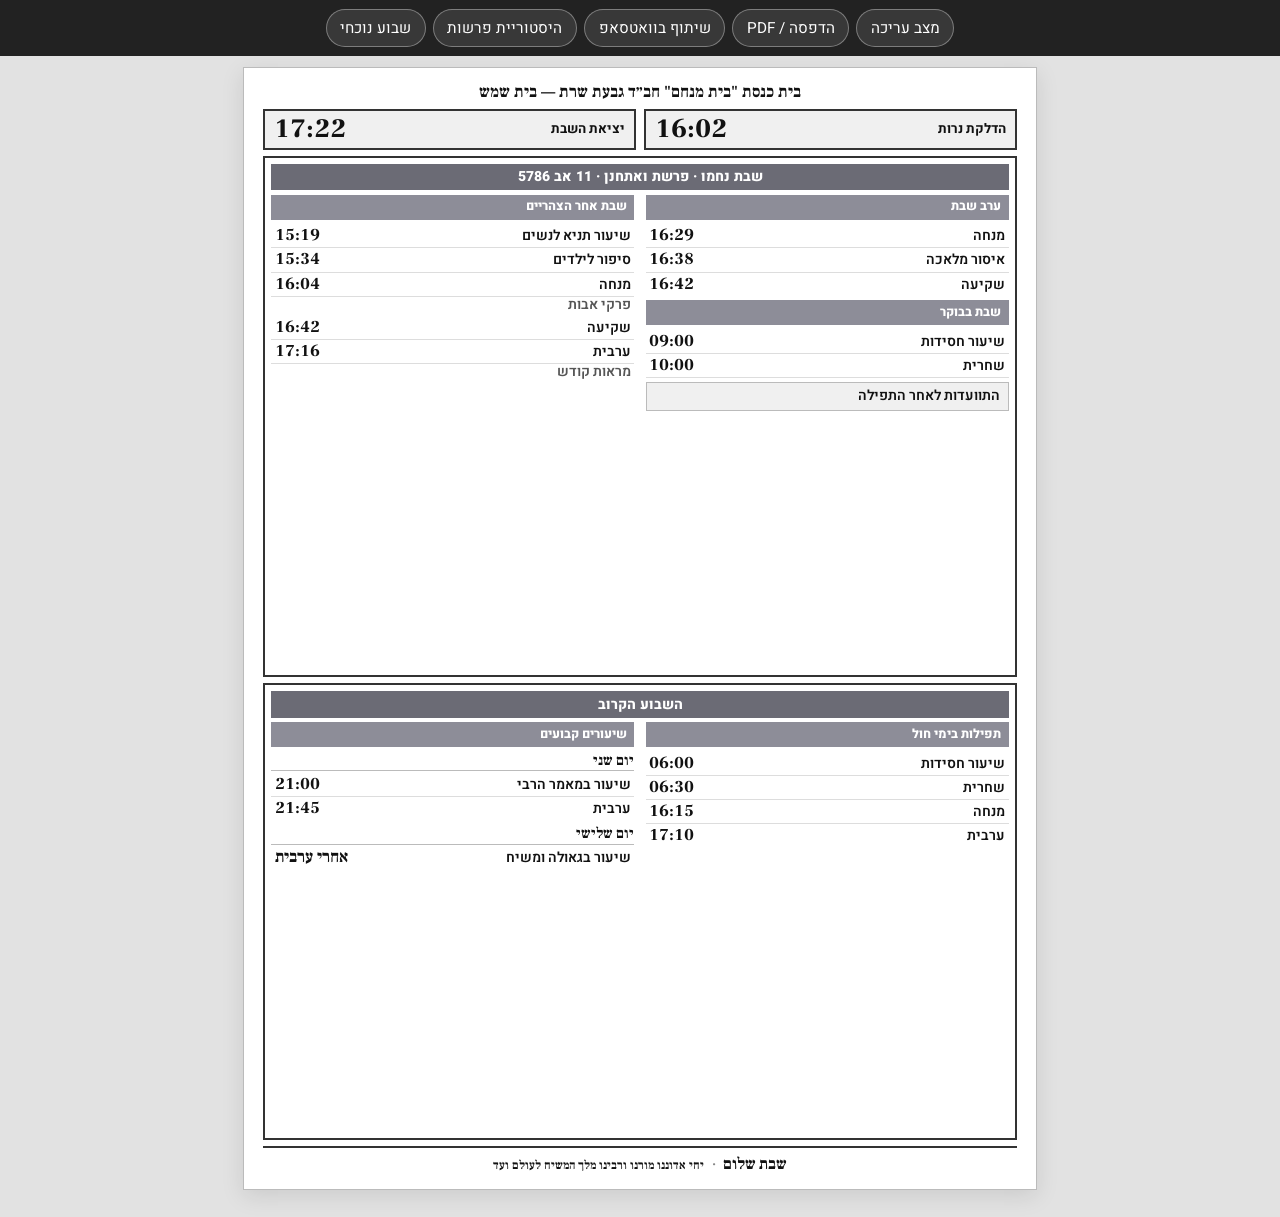
==== index.html @ 022758fb "Make print auto-fit robust (measure without edit tools, decrement scale) Co-authored-by: shneurGreen" ====
<!DOCTYPE html>
<html lang="he" dir="rtl">
  <head>
    <meta charset="UTF-8" />
    <meta name="viewport" content="width=device-width, initial-scale=1" />
    <meta name="theme-color" content="#222222" />
    <meta
      name="description"
      content="עלון שבת שבועי — בית כנסת בית מנחם חב״ד גבעת שרת, בית שמש"
    />
    <title>עלון שבת | בית מנחם</title>
    <link rel="stylesheet" href="./css/styles.css?v=13" />
  </head>
  <body>
    <div class="toolbar" role="toolbar" aria-label="פעולות">
      <button type="button" id="btn-edit">מצב עריכה</button>
      <button type="button" id="btn-print">הדפסה / PDF</button>
      <button type="button" id="btn-whatsapp">שיתוף בוואטסאפ</button>
      <button type="button" id="btn-history">היסטוריית פרשות</button>
      <button type="button" id="btn-back-current">שבוע נוכחי</button>
    </div>

    <div class="edit-panel" id="edit-panel" hidden>
      <button type="button" id="btn-save">שמירת שינויים</button>
      <button type="button" id="btn-reset">איפוס לזמנים אוטומטיים</button>
      <button type="button" id="btn-add-message">הוסף הודעה</button>
      <select id="template-select" aria-label="תבנית הודעה"></select>
      <span class="muted">סיסמת עריכה ראשונית: menachem</span>
    </div>

    <div id="loading">טוען זמני שבת לבית שמש…</div>

    <div id="app" hidden>
      <main class="page-wrap">
        <article class="sheet" aria-label="עלון השבת">
          <div class="mast-name" id="synagogue-name"></div>

          <div class="zman-strip" aria-label="הדלקה ויציאה">
            <div class="zman-chip">
              <span class="zman-label">הדלקת נרות</span>
              <span class="zman-time" id="hero-candles-time">--:--</span>
            </div>
            <div class="zman-chip">
              <span class="zman-label">יציאת השבת</span>
              <span class="zman-time" id="hero-end-time">--:--</span>
            </div>
          </div>

          <div class="messages-wrap" id="important-messages"></div>

          <section class="board" aria-label="זמני השבת">
            <div class="band band-main" id="week-title">השבת</div>
            <div class="cols">
              <div class="col">
                <div class="band band-sub">ערב שבת</div>
                <div class="schedule" id="friday-schedule"></div>
                <div class="band band-sub">שבת בבוקר</div>
                <div class="schedule" id="morning-schedule"></div>
              </div>
              <div class="col">
                <div class="band band-sub">שבת אחר הצהריים</div>
                <div class="schedule" id="afternoon-schedule"></div>
              </div>
            </div>
          </section>

          <div class="messages-wrap" id="messages-mid"></div>

          <section class="board" aria-label="השבוע הקרוב">
            <div class="band band-main" id="next-week-title">השבוע הקרוב</div>
            <div class="cols">
              <div class="col">
                <div class="band band-sub">תפילות בימי חול</div>
                <div class="schedule" id="weekday-schedule"></div>
              </div>
              <div class="col">
                <div class="band band-sub">שיעורים קבועים</div>
                <div class="lessons" id="fixed-lessons"></div>
              </div>
            </div>
            <div id="special-days-wrap"></div>
          </section>

          <div class="messages-wrap" id="messages-bottom"></div>

          <footer class="sheet-footer">
            <span class="shabbat-shalom">שבת שלום</span>
            <span class="footer-sep">·</span>
            <span class="slogan" id="slogan"></span>
          </footer>

          <p class="source-note" id="source-note"></p>
        </article>
      </main>
    </div>

    <aside class="side-panel" id="history-panel" hidden>
      <header>
        <h2>היסטוריית פרשות</h2>
        <button type="button" class="icon" id="btn-close-history" aria-label="סגירה">×</button>
      </header>
      <ul id="history-list"></ul>
    </aside>

    <div id="toast" hidden></div>

    <script type="module" src="./js/app.js?v=13"></script>
  </body>
</html>
---- css/styles.css ----
@import url('https://fonts.googleapis.com/css2?family=Frank+Ruhl+Libre:wght@500;700;900&family=Heebo:wght@500;600;700;800&display=swap');

:root {
  --ink: #111;
  --muted: #555;
  --line: #ccc;
  --soft: #f0f0f0;
  --paper: #fff;
  --shabbat: #7a3340;
  --shabbat-soft: #f8f0f2;
  --band-main: #6b6b75;
  --band-sub: #8d8d98;
  --toolbar: #222;
  --font-display: 'Frank Ruhl Libre', 'Times New Roman', serif;
  --font-body: 'Heebo', 'Arial Hebrew', 'Arial', sans-serif;
  --a4-w: 210mm;
  --a4-h: 297mm;
}

*,
*::before,
*::after {
  box-sizing: border-box;
}

html {
  font-size: 18px;
}

body {
  margin: 0;
  color: var(--ink);
  background: #e2e2e2;
  font-family: var(--font-body);
  line-height: 1.25;
  min-height: 100vh;
}

[hidden] {
  display: none !important;
}

.toolbar {
  position: sticky;
  top: 0;
  z-index: 50;
  display: flex;
  flex-wrap: wrap;
  gap: 0.4rem;
  justify-content: center;
  padding: 0.5rem;
  background: var(--toolbar);
}

.toolbar button,
.toolbar select {
  font-family: var(--font-body);
  font-size: 0.85rem;
  border: 1px solid rgba(255, 255, 255, 0.35);
  background: rgba(255, 255, 255, 0.1);
  color: #fff;
  border-radius: 999px;
  padding: 0.4rem 0.75rem;
  cursor: pointer;
}

.toolbar button[aria-pressed='true'] {
  background: #fff;
  color: #111;
}

.toolbar button:disabled {
  opacity: 0.6;
}

.edit-panel {
  display: flex;
  flex-wrap: wrap;
  gap: 0.35rem;
  justify-content: center;
  padding: 0.4rem;
  background: #fff8e7;
  border-bottom: 1px solid #e0c98a;
}

.edit-panel button,
.edit-panel select {
  font-family: var(--font-body);
  border: 1px solid #333;
  background: #fff;
  border-radius: 8px;
  padding: 0.35rem 0.6rem;
  cursor: pointer;
}

#loading {
  margin: 3rem auto;
  text-align: center;
  font-family: var(--font-display);
  font-size: 1.3rem;
}

#loading .error {
  color: #8b0000;
}

.page-wrap {
  width: min(100%, var(--a4-w));
  margin: 0.6rem auto 1.5rem;
}

/*
 * דסקטופ: תצוגה מקדימה = בדיוק עמוד A4 להדפסה
 * (בלי transform — הוא שובר הדפסה לעמוד שני)
 */
.sheet {
  --u: 1;
  width: var(--a4-w);
  max-width: 100%;
  height: var(--a4-h);
  max-height: var(--a4-h);
  margin: 0 auto;
  background: var(--paper);
  border: 1px solid #bbb;
  box-shadow: 0 6px 22px rgba(0, 0, 0, 0.1);
  padding: calc(4mm * var(--u)) calc(5mm * var(--u));
  display: flex;
  flex-direction: column;
  gap: calc(1.6mm * var(--u));
  overflow: hidden;
  font-size: calc(10.5pt * var(--u));
}

.mast-name {
  font-family: var(--font-display);
  font-weight: 700;
  font-size: calc(12.5pt * var(--u));
  line-height: 1.15;
  text-align: center;
  flex: 0 0 auto;
}

.zman-strip {
  display: grid;
  grid-template-columns: 1fr 1fr;
  gap: calc(2mm * var(--u));
  flex: 0 0 auto;
}

.zman-chip {
  display: flex;
  align-items: center;
  justify-content: space-between;
  gap: 2mm;
  padding: 1.4mm 2.4mm;
  border: 2px solid #333;
  background: var(--soft);
}

.zman-label {
  font-weight: 700;
  font-size: calc(10pt * var(--u));
}

.zman-time {
  font-family: var(--font-display);
  font-weight: 900;
  font-size: calc(20pt * var(--u));
  line-height: 1;
  direction: ltr;
  font-variant-numeric: tabular-nums;
}

.messages-wrap {
  display: flex;
  flex-direction: column;
  gap: calc(2mm * var(--u));
  flex: 0 0 auto;
}

.messages-wrap:empty {
  display: none;
}

/* קבוצת הודעות תחת מסגרת/רקע יחיד (כמה הודעות = הדגשה אחת) */
.message-group {
  border: 2.5px solid var(--shabbat);
  background: var(--shabbat-soft);
  padding: calc(2mm * var(--u)) calc(3mm * var(--u));
  display: flex;
  flex-direction: column;
  gap: calc(1.4mm * var(--u));
}

.message-group.is-empty {
  border-style: dashed;
}

.msg-item {
  display: flex;
  flex-direction: column;
  gap: calc(0.8mm * var(--u));
}

.msg-title {
  font-family: var(--font-display);
  font-weight: 800;
  font-size: calc(11pt * var(--u));
  color: var(--shabbat);
  line-height: 1.15;
}

/* מפריד עדין בין הודעות באותה קבוצה (נקודות) */
.msg-sep {
  text-align: center;
  color: var(--shabbat);
  letter-spacing: 0.35em;
  font-size: calc(8pt * var(--u));
  line-height: 1;
  opacity: 0.65;
}

.msg-tools {
  display: flex;
  flex-wrap: wrap;
  align-items: center;
  gap: 0.25rem;
  margin-bottom: 0.15rem;
}

.msg-tools-label {
  font-size: 0.72rem;
  color: var(--muted);
}

.msg-place {
  display: inline-flex;
  gap: 0.15rem;
}

.msg-place-btn,
.msg-tool {
  font-family: var(--font-body);
  font-size: 0.72rem;
  border: 1px solid #999;
  background: #fff;
  color: #222;
  border-radius: 6px;
  padding: 0.12rem 0.4rem;
  cursor: pointer;
  line-height: 1.2;
}

.msg-place-btn.is-active {
  background: var(--shabbat);
  color: #fff;
  border-color: var(--shabbat);
}

.msg-tool.msg-remove {
  color: var(--shabbat);
  border-color: var(--shabbat);
  font-weight: 700;
}

.msg-body {
  font-size: calc(10.5pt * var(--u));
  font-weight: 700;
  white-space: pre-wrap;
  line-height: 1.25;
}

/* בזמן מדידת התאמה לעמוד מסתירים את כלי העריכה (הם לא נכללים בהדפסה) */
body.fit-measure .msg-tools,
body.fit-measure .lesson-head-tools,
body.fit-measure .lesson-del,
body.fit-measure .lesson-add,
body.fit-measure .lesson-add-block,
body.fit-measure .msg-remove {
  display: none !important;
}

.board {
  border: 2px solid #333;
  padding: calc(1.6mm * var(--u));
  display: flex;
  flex-direction: column;
  gap: calc(1.2mm * var(--u));
  flex: 1 1 auto;
  min-height: 0;
}

.cols {
  display: grid;
  grid-template-columns: 1fr 1fr;
  gap: calc(3mm * var(--u));
  align-content: start;
}

.col {
  display: flex;
  flex-direction: column;
  gap: calc(1.2mm * var(--u));
  min-width: 0;
}

.band {
  font-weight: 800;
  color: #fff;
  padding: calc(1.2mm * var(--u)) calc(2mm * var(--u));
  line-height: 1.25;
}

.band-main {
  font-size: calc(10.5pt * var(--u));
  text-align: center;
  background: var(--band-main);
}

.band-sub {
  font-size: calc(9.5pt * var(--u));
  background: var(--band-sub);
}

.schedule {
  display: flex;
  flex-direction: column;
}

.row {
  display: grid;
  grid-template-columns: 1fr auto;
  gap: calc(2mm * var(--u));
  align-items: baseline;
  padding: calc(0.8mm * var(--u)) 1mm;
  border-bottom: 1px solid #ddd;
}

.row:last-child {
  border-bottom: 0;
}

.row-label {
  font-weight: 600;
  font-size: calc(10.5pt * var(--u));
  line-height: 1.15;
}

.row-time {
  font-family: var(--font-display);
  font-weight: 800;
  font-size: calc(12.5pt * var(--u));
  line-height: 1;
  direction: ltr;
  text-align: left;
  font-variant-numeric: tabular-nums;
  min-width: 3.2rem;
}

.row.highlight-line {
  grid-template-columns: 1fr;
  background: var(--soft);
  border: 1px solid #bbb;
  margin-top: 1mm;
  padding: calc(1.5mm * var(--u)) calc(2mm * var(--u));
}

.row.sub-note {
  grid-template-columns: 1fr;
  color: var(--muted);
  font-size: calc(9.5pt * var(--u));
  border-bottom: 0;
  padding-top: 0;
}

/* שורות שיעורים במצב עריכה — טור נוסף לכפתור מחיקה */
.lesson-line.is-edit {
  grid-template-columns: 1fr auto auto;
}

.lesson-line.is-edit .lesson-del {
  align-self: center;
}

.row.is-overridden .row-time {
  text-decoration: underline dotted;
}

body.edit-mode .editable {
  outline: 1px dashed #888;
  cursor: text;
}

body.edit-mode .editable:focus {
  outline: 2px solid #111;
  background: #fffbea;
}

.lessons {
  display: flex;
  flex-direction: column;
  gap: calc(1.5mm * var(--u));
}

.lesson-block h4 {
  margin: 0 0 0.4mm;
  font-family: var(--font-display);
  font-size: calc(11pt * var(--u));
  font-weight: 700;
  border-bottom: 1px solid #bbb;
}

.lesson-head {
  display: flex;
  align-items: center;
  justify-content: space-between;
  gap: 0.3rem;
}

.lesson-head h4 {
  flex: 1 1 auto;
}

.lesson-head-tools {
  display: inline-flex;
  gap: 0.2rem;
  flex: 0 0 auto;
}

.lesson-add,
.lesson-del,
.lesson-add-block {
  font-family: var(--font-body);
  font-size: 0.72rem;
  border: 1px solid #999;
  background: #fff;
  color: #222;
  border-radius: 6px;
  padding: 0.1rem 0.4rem;
  cursor: pointer;
  line-height: 1.2;
}

.lesson-del {
  color: var(--shabbat);
  border-color: var(--shabbat);
  font-weight: 700;
}

.lesson-add-block {
  margin-top: 0.4mm;
  align-self: flex-start;
}

.special-days {
  padding: calc(1.5mm * var(--u)) calc(2.5mm * var(--u));
  border: 1.5px solid #888;
  background: #f7f7f7;
}

.special-days h3 {
  margin: 0 0 1mm;
  font-size: calc(12pt * var(--u));
}

.special-days ul {
  margin: 0;
  padding-right: 1.1rem;
}

.special-days li {
  font-size: calc(12pt * var(--u));
  font-weight: 600;
}

.sheet-footer {
  display: flex;
  flex-wrap: wrap;
  align-items: baseline;
  justify-content: center;
  gap: 2mm;
  padding-top: 1.5mm;
  border-top: 2px solid #333;
  text-align: center;
  flex: 0 0 auto;
}

.shabbat-shalom {
  font-family: var(--font-display);
  font-size: calc(12pt * var(--u));
  font-weight: 800;
}

.footer-sep {
  font-weight: 700;
  color: #888;
}

.slogan {
  font-family: var(--font-display);
  font-size: calc(9pt * var(--u));
  font-weight: 700;
  line-height: 1.15;
}

.source-note {
  display: none;
}

.side-panel {
  position: fixed;
  inset-inline-end: 0.6rem;
  bottom: 0.6rem;
  width: min(22rem, calc(100vw - 1.2rem));
  max-height: 55vh;
  overflow: auto;
  background: #fff;
  border: 2px solid #111;
  border-radius: 10px;
  z-index: 60;
  padding: 0.65rem;
  box-shadow: 0 10px 30px rgba(0, 0, 0, 0.2);
}

.side-panel header {
  display: flex;
  justify-content: space-between;
  align-items: center;
}

.side-panel h2 {
  margin: 0;
  font-family: var(--font-display);
  font-size: 1.05rem;
}

.side-panel button.icon {
  border: 0;
  background: transparent;
  font-size: 1.2rem;
  cursor: pointer;
}

#history-list {
  list-style: none;
  margin: 0.4rem 0 0;
  padding: 0;
}

.history-item {
  width: 100%;
  text-align: right;
  border: 1px solid #ddd;
  background: #fafafa;
  border-radius: 8px;
  padding: 0.45rem 0.55rem;
  margin-bottom: 0.3rem;
  cursor: pointer;
  font-family: var(--font-body);
}

.history-title {
  display: block;
  font-weight: 700;
}

.history-date {
  display: block;
  font-size: 0.8rem;
  color: #666;
  direction: ltr;
}

#toast {
  position: fixed;
  bottom: 1rem;
  left: 50%;
  transform: translateX(-50%);
  background: #111;
  color: #fff;
  padding: 0.5rem 1rem;
  border-radius: 999px;
  z-index: 80;
}

.muted {
  color: #777;
}

.share-overlay {
  position: fixed;
  inset: 0;
  z-index: 100;
  background: rgba(0, 0, 0, 0.55);
  display: flex;
  align-items: center;
  justify-content: center;
  padding: 1rem;
}

.share-overlay[hidden] {
  display: none !important;
}

.share-dialog {
  width: min(28rem, 100%);
  max-height: 90vh;
  overflow: auto;
  background: #fff;
  border-radius: 14px;
  padding: 0.85rem;
  box-shadow: 0 16px 40px rgba(0, 0, 0, 0.25);
}

.share-dialog header {
  display: flex;
  justify-content: space-between;
  align-items: center;
  margin-bottom: 0.6rem;
  font-family: var(--font-display);
}

.share-close {
  border: 0;
  background: transparent;
  font-size: 1.4rem;
  cursor: pointer;
  line-height: 1;
}

.share-preview {
  display: block;
  width: 100%;
  height: auto;
  border: 1px solid #ddd;
  border-radius: 8px;
  background: #f5f5f5;
}

.share-hint {
  font-size: 0.9rem;
  color: #555;
  margin: 0.65rem 0;
  line-height: 1.4;
}

.share-actions {
  display: flex;
  flex-wrap: wrap;
  gap: 0.45rem;
}

.share-actions button {
  flex: 1;
  min-width: 8rem;
  font-family: var(--font-body);
  border: 1px solid #333;
  background: #111;
  color: #fff;
  border-radius: 999px;
  padding: 0.55rem 0.8rem;
  cursor: pointer;
}

.share-actions .share-wa {
  background: #128c7e;
  border-color: #128c7e;
}

@media (max-width: 820px) {
  html {
    font-size: 17px;
  }

  .page-wrap {
    width: 100%;
    margin: 0.4rem 0 1rem;
  }

  .sheet {
    width: 100%;
    height: auto;
    max-height: none;
    border: 0;
    box-shadow: none;
    padding: 3.5vw 4vw 5vw;
    gap: 3.5vw;
    font-size: 1.05rem;
    overflow: visible;
  }

  .source-note {
    display: block;
    margin: 0.4rem 0 0;
    text-align: center;
    font-size: 0.75rem;
    color: #888;
  }

  .mast-name {
    font-size: 1.15rem;
  }

  .zman-chip {
    flex-direction: column;
    align-items: stretch;
    gap: 0.15rem;
    padding: 0.55rem 0.65rem;
  }

  .zman-label {
    font-size: 0.95rem;
  }

  .zman-time {
    font-size: 2.1rem;
    text-align: center;
  }

  .cols {
    grid-template-columns: 1fr;
    gap: 3vw;
  }

  .band-main {
    font-size: 1.05rem;
  }

  .band-sub {
    font-size: 0.95rem;
  }

  .row-label {
    font-size: 1.05rem;
  }

  .row-time {
    font-size: 1.25rem;
  }

  .msg-body {
    font-size: 1.05rem;
  }

  .shabbat-shalom {
    font-size: 1.25rem;
  }

  .slogan {
    font-size: 0.95rem;
  }

  .toolbar {
    justify-content: flex-start;
    overflow-x: auto;
  }
}

/* מצב צפייה ציבורי — בלי כפתורי עריכה */
body.public-view .toolbar,
body.public-view .edit-panel,
body.public-view .side-panel,
body.public-view #toast {
  display: none !important;
}

body.public-view .page-wrap {
  margin-top: 0.75rem;
}

body.capture-print {
  background: #fff !important;
}

body.capture-print .toolbar,
body.capture-print .edit-panel,
body.capture-print .side-panel,
body.capture-print #toast,
body.capture-print .source-note,
body.capture-print .msg-remove,
body.capture-print .msg-tools,
body.capture-print .lesson-head-tools,
body.capture-print .lesson-del,
body.capture-print .lesson-add,
body.capture-print .lesson-add-block,
body.capture-print #loading,
body.capture-print .share-overlay {
  display: none !important;
}

/* צילום וואטסאפ — פריסת טלפון אנכית */
body.capture-phone .page-wrap {
  margin: 0 !important;
  width: 390px !important;
  max-width: 390px !important;
}

body.capture-phone .sheet {
  width: 390px !important;
  height: auto !important;
  max-height: none !important;
  min-height: 0 !important;
  border: 0 !important;
  box-shadow: none !important;
  padding: 18px 16px 22px !important;
  gap: 14px !important;
  font-size: 17px !important;
  display: flex !important;
  flex-direction: column !important;
  overflow: visible !important;
}

body.capture-phone .mast-name {
  font-size: 1.15rem !important;
}

body.capture-phone .zman-chip {
  flex-direction: column !important;
  align-items: stretch !important;
  gap: 0.15rem !important;
  padding: 0.55rem 0.65rem !important;
}

body.capture-phone .zman-label {
  font-size: 0.95rem !important;
}

body.capture-phone .zman-time {
  font-size: 2.1rem !important;
  text-align: center !important;
}

body.capture-phone .cols {
  grid-template-columns: 1fr !important;
  gap: 14px !important;
}

body.capture-phone .band-main {
  font-size: 1.05rem !important;
}

body.capture-phone .band-sub {
  font-size: 0.95rem !important;
}

body.capture-phone .row-label {
  font-size: 1.05rem !important;
}

body.capture-phone .row-time {
  font-size: 1.25rem !important;
}

body.capture-phone .msg-body {
  font-size: 1.05rem !important;
}

body.capture-phone .board {
  flex: 0 0 auto !important;
}

@page {
  size: A4;
  margin: 0;
}

@media print {
  html,
  body {
    width: 210mm !important;
    height: 297mm !important;
    margin: 0 !important;
    padding: 0 !important;
    background: #fff !important;
  }

  .toolbar,
  .edit-panel,
  .side-panel,
  #toast,
  .source-note,
  .msg-remove,
  .msg-tools,
  .lesson-head-tools,
  .lesson-del,
  .lesson-add,
  .lesson-add-block,
  #loading,
  .share-overlay {
    display: none !important;
  }

  #app,
  .page-wrap {
    display: block !important;
    margin: 0 !important;
    padding: 0 !important;
    width: 210mm !important;
    max-width: none !important;
  }

  /* אותו עמוד A4 כמו בתצוגה המקדימה — בלי scale */
  .sheet {
    width: 210mm !important;
    height: 297mm !important;
    max-height: 297mm !important;
    margin: 0 !important;
    padding: calc(4mm * var(--u)) calc(5mm * var(--u)) !important;
    border: 0 !important;
    box-shadow: none !important;
    background: #fff !important;
    overflow: hidden !important;
    gap: calc(1.6mm * var(--u)) !important;
    font-size: calc(10.5pt * var(--u)) !important;
    page-break-after: avoid !important;
    page-break-inside: avoid !important;
    break-inside: avoid !important;
  }

  .band-main,
  .band-sub,
  .msg-badge {
    -webkit-print-color-adjust: exact;
    print-color-adjust: exact;
  }

  .band-main {
    background: #6b6b75 !important;
    color: #fff !important;
  }

  .band-sub {
    background: #8d8d98 !important;
    color: #fff !important;
  }

  .msg-badge {
    background: #444 !important;
    color: #fff !important;
  }

  .important-message {
    background: #fff !important;
  }
}
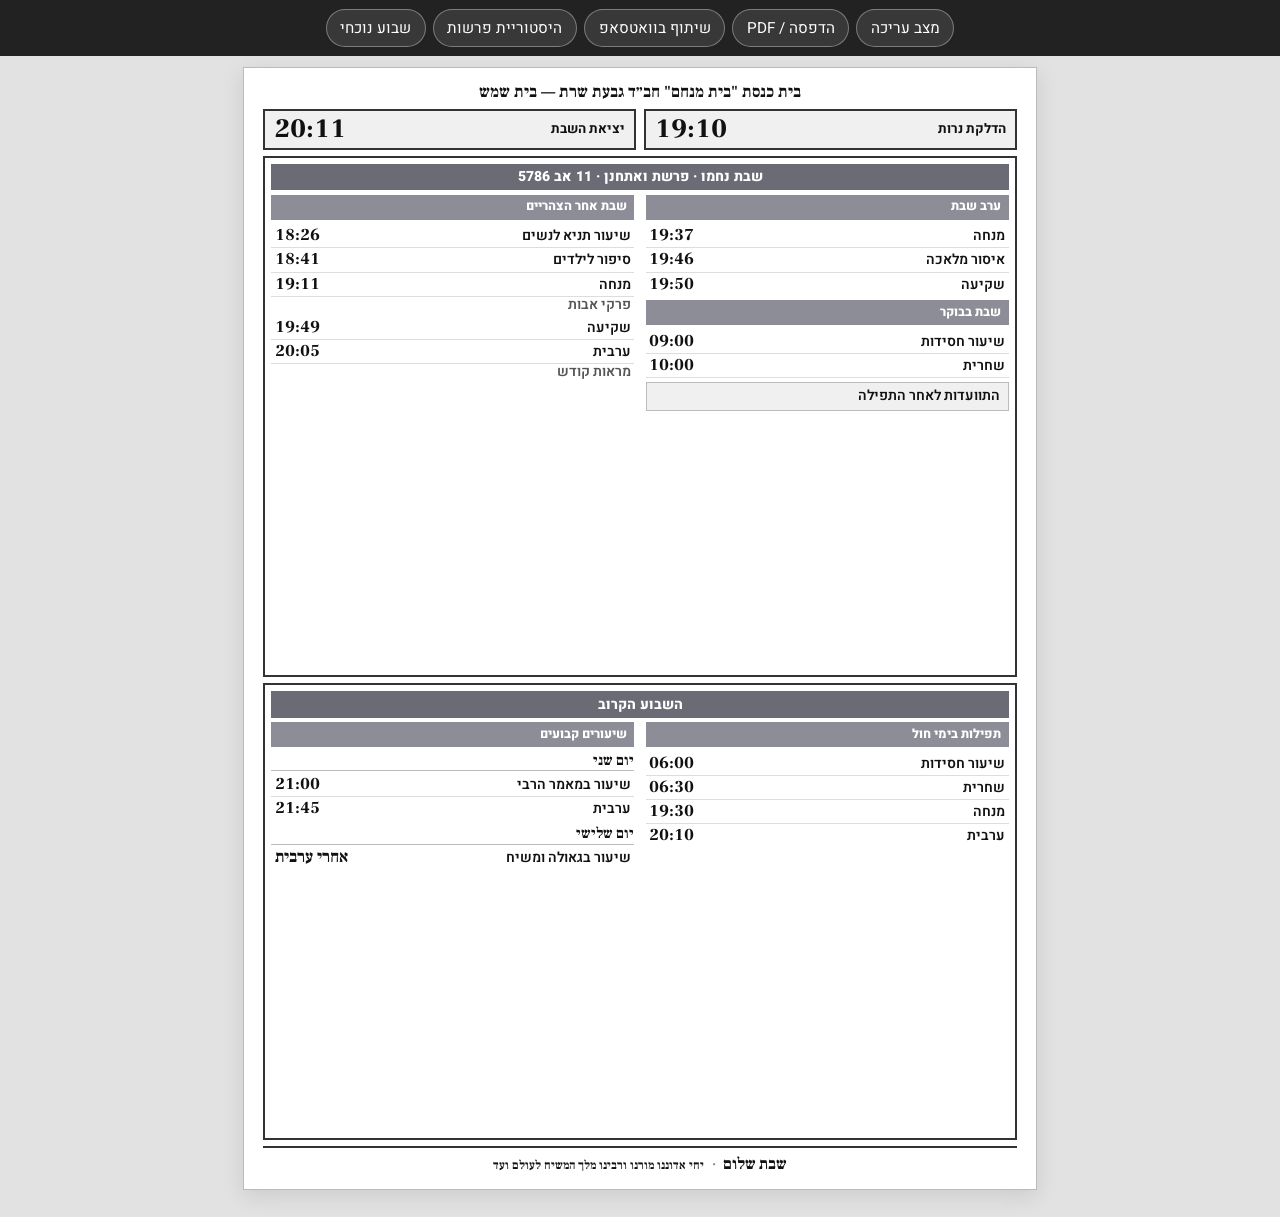
==== commit 19721a09: "Add Admor HaZaken zmanim table: seed data, table-driven times, and Excel/CSV upload Co-authored-by: " ====
--- a/index.html
+++ b/index.html
@@ -9,7 +9,7 @@
       content="עלון שבת שבועי — בית כנסת בית מנחם חב״ד גבעת שרת, בית שמש"
     />
     <title>עלון שבת | בית מנחם</title>
-    <link rel="stylesheet" href="./css/styles.css?v=13" />
+    <link rel="stylesheet" href="./css/styles.css?v=15" />
   </head>
   <body>
     <div class="toolbar" role="toolbar" aria-label="פעולות">
@@ -22,10 +22,14 @@
 
     <div class="edit-panel" id="edit-panel" hidden>
       <button type="button" id="btn-save">שמירת שינויים</button>
+      <button type="button" id="btn-undo">בטל שינוי אחרון</button>
       <button type="button" id="btn-reset">איפוס לזמנים אוטומטיים</button>
       <button type="button" id="btn-add-message">הוסף הודעה</button>
       <select id="template-select" aria-label="תבנית הודעה"></select>
-      <span class="muted">סיסמת עריכה ראשונית: menachem</span>
+      <button type="button" id="btn-upload-zmanim">העלאת טבלת זמנים (Excel)</button>
+      <button type="button" id="btn-clear-zmanim">הסרת טבלת זמנים</button>
+      <button type="button" id="btn-change-pw">שינוי סיסמה</button>
+      <span class="edit-dirty" id="dirty-flag" hidden>● שינויים לא שמורים</span>
     </div>
 
     <div id="loading">טוען זמני שבת לבית שמש…</div>
@@ -104,6 +108,6 @@
 
     <div id="toast" hidden></div>
 
-    <script type="module" src="./js/app.js?v=13"></script>
+    <script type="module" src="./js/app.js?v=15"></script>
   </body>
 </html>
--- a/css/styles.css
+++ b/css/styles.css
@@ -276,6 +276,7 @@
 body.fit-measure .lesson-del,
 body.fit-measure .lesson-add,
 body.fit-measure .lesson-add-block,
+body.fit-measure .row-reset,
 body.fit-measure .msg-remove {
   display: none !important;
 }
@@ -380,6 +381,29 @@
 
 .lesson-line.is-edit .lesson-del {
   align-self: center;
+}
+
+/* כפתור החזרה לזמן אוטומטי לשורת זמן שנערכה ידנית */
+.row.has-reset {
+  grid-template-columns: 1fr auto auto;
+}
+
+.row-reset {
+  align-self: center;
+  border: 1px solid #999;
+  background: #fff;
+  color: #333;
+  border-radius: 6px;
+  padding: 0 0.35rem;
+  font-size: 0.85rem;
+  line-height: 1.4;
+  cursor: pointer;
+}
+
+.row-time.is-invalid {
+  color: #b00020;
+  outline: 1px solid #b00020;
+  background: #fff0f0;
 }
 
 .row.is-overridden .row-time {
@@ -587,6 +611,106 @@
   color: #777;
 }
 
+.edit-panel button.is-dirty {
+  background: #fff3cd;
+  border-color: #b8860b;
+  font-weight: 700;
+}
+
+.edit-dirty {
+  color: #b00020;
+  font-weight: 700;
+  font-size: 0.8rem;
+  align-self: center;
+}
+
+/* מודאל כללי (כניסה / שינוי סיסמה) */
+.modal-overlay {
+  position: fixed;
+  inset: 0;
+  z-index: 120;
+  background: rgba(0, 0, 0, 0.55);
+  display: flex;
+  align-items: center;
+  justify-content: center;
+  padding: 1rem;
+}
+
+.modal-dialog {
+  width: min(22rem, 100%);
+  background: #fff;
+  border-radius: 14px;
+  padding: 1rem;
+  box-shadow: 0 16px 40px rgba(0, 0, 0, 0.25);
+  font-family: var(--font-body);
+}
+
+.modal-dialog header {
+  display: flex;
+  justify-content: space-between;
+  align-items: center;
+  margin-bottom: 0.8rem;
+  font-family: var(--font-display);
+  font-size: 1.1rem;
+}
+
+.modal-close {
+  border: 0;
+  background: transparent;
+  font-size: 1.4rem;
+  cursor: pointer;
+  line-height: 1;
+}
+
+.modal-field {
+  display: flex;
+  flex-direction: column;
+  gap: 0.25rem;
+  margin-bottom: 0.6rem;
+  font-size: 0.9rem;
+}
+
+.modal-field input {
+  font-family: var(--font-body);
+  font-size: 1rem;
+  padding: 0.5rem 0.6rem;
+  border: 1px solid #999;
+  border-radius: 8px;
+}
+
+.modal-show {
+  display: flex;
+  align-items: center;
+  gap: 0.4rem;
+  font-size: 0.85rem;
+  color: var(--muted);
+  margin-bottom: 0.8rem;
+}
+
+.modal-actions {
+  display: flex;
+  gap: 0.5rem;
+  justify-content: flex-start;
+}
+
+.modal-actions button {
+  font-family: var(--font-body);
+  border-radius: 999px;
+  padding: 0.5rem 1rem;
+  cursor: pointer;
+  border: 1px solid #333;
+}
+
+.modal-submit {
+  background: #111;
+  color: #fff;
+}
+
+.modal-cancel {
+  background: #fff;
+  color: #111;
+}
+
 .share-overlay {
   position: fixed;
   inset: 0;
@@ -783,6 +907,7 @@
 body.capture-print .lesson-del,
 body.capture-print .lesson-add,
 body.capture-print .lesson-add-block,
+body.capture-print .row-reset,
 body.capture-print #loading,
 body.capture-print .share-overlay {
   display: none !important;
@@ -885,6 +1010,7 @@
   .lesson-del,
   .lesson-add,
   .lesson-add-block,
+  .row-reset,
   #loading,
   .share-overlay {
     display: none !important;
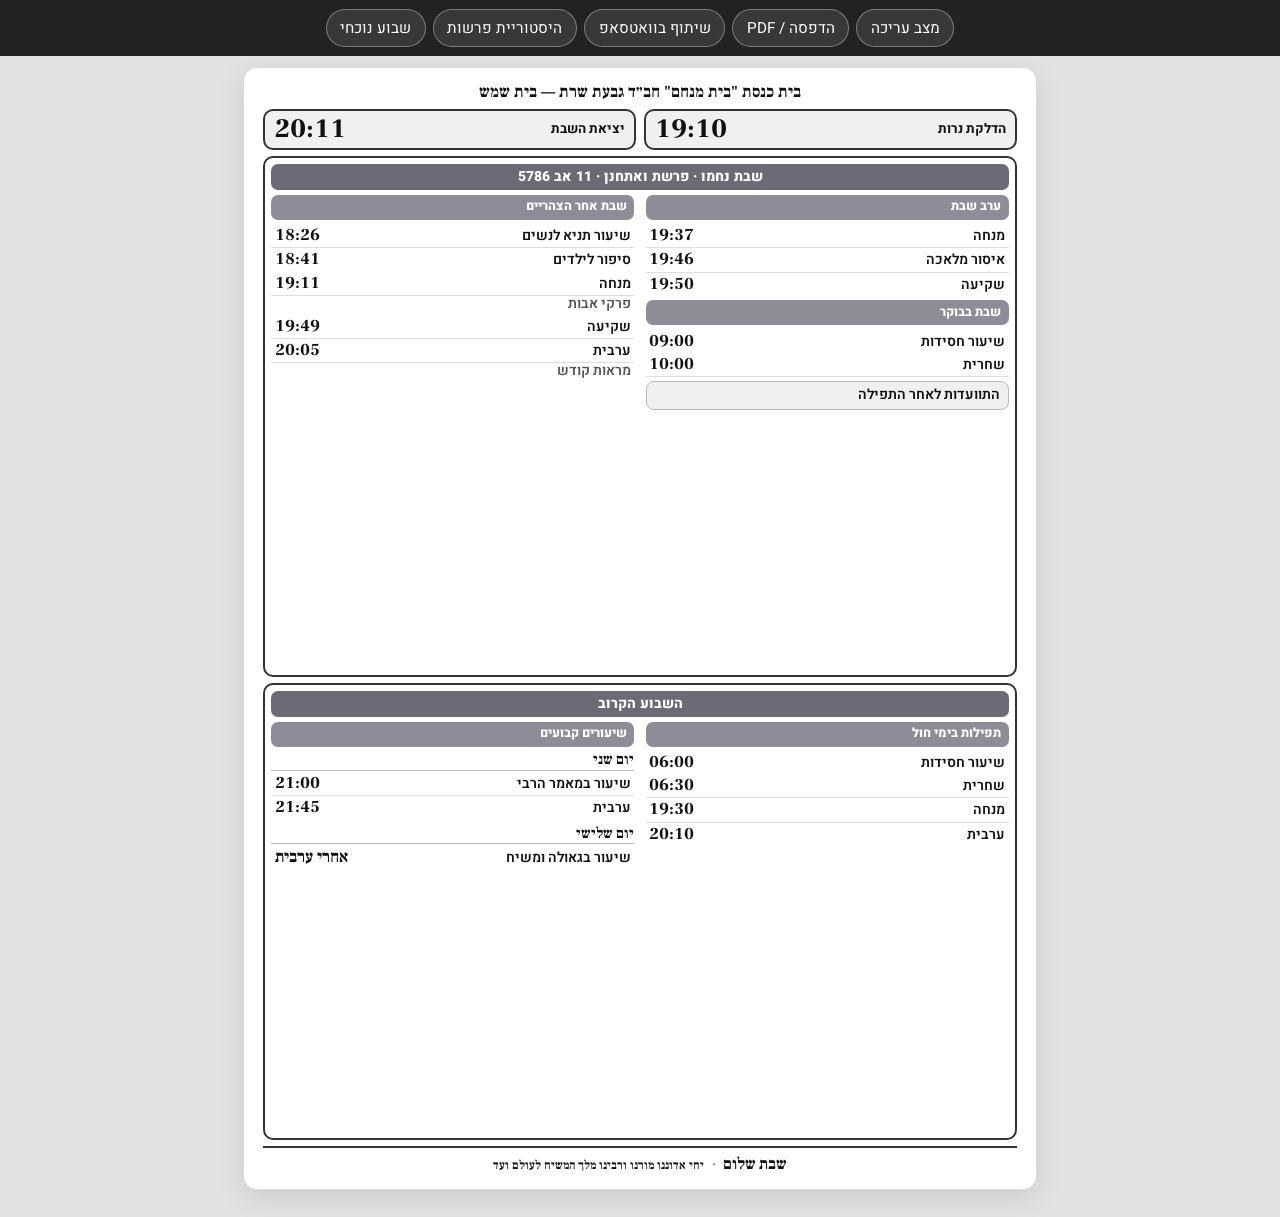
==== commit 48370384: "Polish bulletin UI: rounded corners, activity row CRUD, print-matched preview - Round sheet, boards," ====
--- a/index.html
+++ b/index.html
@@ -9,7 +9,16 @@
       content="עלון שבת שבועי — בית כנסת בית מנחם חב״ד גבעת שרת, בית שמש"
     />
     <title>עלון שבת | בית מנחם</title>
-    <link rel="stylesheet" href="./css/styles.css?v=15" />
+    <link rel="icon" href="./favicon.svg" type="image/svg+xml" />
+    <link rel="stylesheet" href="./css/styles.css?v=18" />
+    <script>
+      // GitHub project Pages needs a trailing slash so ./js and ./css resolve correctly.
+      (function ensureTrailingSlash() {
+        var path = location.pathname;
+        if (path.endsWith('/') || /\.[a-zA-Z0-9]+$/.test(path)) return;
+        location.replace(path + '/' + location.search + location.hash);
+      })();
+    </script>
   </head>
   <body>
     <div class="toolbar" role="toolbar" aria-label="פעולות">
@@ -108,6 +117,6 @@
 
     <div id="toast" hidden></div>
 
-    <script type="module" src="./js/app.js?v=15"></script>
+    <script type="module" src="./js/app.js?v=18"></script>
   </body>
 </html>
--- a/css/styles.css
+++ b/css/styles.css
@@ -15,6 +15,11 @@
   --font-body: 'Heebo', 'Arial Hebrew', 'Arial', sans-serif;
   --a4-w: 210mm;
   --a4-h: 297mm;
+  --radius-sheet: 14px;
+  --radius-card: 10px;
+  --radius-chip: 10px;
+  --radius-band: 7px;
+  --radius-row: 8px;
 }
 
 *,
@@ -121,14 +126,29 @@
   max-height: var(--a4-h);
   margin: 0 auto;
   background: var(--paper);
-  border: 1px solid #bbb;
-  box-shadow: 0 6px 22px rgba(0, 0, 0, 0.1);
+  border: 1px solid #c8c8c8;
+  border-radius: var(--radius-sheet);
+  box-shadow: 0 8px 28px rgba(0, 0, 0, 0.1);
   padding: calc(4mm * var(--u)) calc(5mm * var(--u));
   display: flex;
   flex-direction: column;
   gap: calc(1.6mm * var(--u));
   overflow: hidden;
   font-size: calc(10.5pt * var(--u));
+}
+
+/* אורחים / צפייה רגילה: אותו מראה כמו הדפסה (בלי מסגרת כהה) */
+body:not(.edit-mode) .sheet {
+  border-color: #ddd;
+}
+
+body.public-view {
+  background: #e8e8e8;
+}
+
+body.public-view .sheet {
+  border: 0;
+  box-shadow: 0 10px 32px rgba(0, 0, 0, 0.12);
 }
 
 .mast-name {
@@ -154,6 +174,7 @@
   gap: 2mm;
   padding: 1.4mm 2.4mm;
   border: 2px solid #333;
+  border-radius: var(--radius-chip);
   background: var(--soft);
 }
 
@@ -185,6 +206,7 @@
 /* קבוצת הודעות תחת מסגרת/רקע יחיד (כמה הודעות = הדגשה אחת) */
 .message-group {
   border: 2.5px solid var(--shabbat);
+  border-radius: var(--radius-card);
   background: var(--shabbat-soft);
   padding: calc(2mm * var(--u)) calc(3mm * var(--u));
   display: flex;
@@ -276,19 +298,24 @@
 body.fit-measure .lesson-del,
 body.fit-measure .lesson-add,
 body.fit-measure .lesson-add-block,
+body.fit-measure .act-add,
+body.fit-measure .act-del,
 body.fit-measure .row-reset,
-body.fit-measure .msg-remove {
+body.fit-measure .msg-remove,
+body.fit-measure .activity-zone > .act-add {
   display: none !important;
 }
 
 .board {
   border: 2px solid #333;
+  border-radius: var(--radius-card);
   padding: calc(1.6mm * var(--u));
   display: flex;
   flex-direction: column;
   gap: calc(1.2mm * var(--u));
   flex: 1 1 auto;
   min-height: 0;
+  overflow: hidden;
 }
 
 .cols {
@@ -310,6 +337,7 @@
   color: #fff;
   padding: calc(1.2mm * var(--u)) calc(2mm * var(--u));
   line-height: 1.25;
+  border-radius: var(--radius-band);
 }
 
 .band-main {
@@ -362,6 +390,7 @@
   grid-template-columns: 1fr;
   background: var(--soft);
   border: 1px solid #bbb;
+  border-radius: var(--radius-row);
   margin-top: 1mm;
   padding: calc(1.5mm * var(--u)) calc(2mm * var(--u));
 }
@@ -381,6 +410,50 @@
 
 .lesson-line.is-edit .lesson-del {
   align-self: center;
+}
+
+/* פעילויות שבת — הוספה/מחיקה */
+.activity-zone {
+  display: flex;
+  flex-direction: column;
+}
+
+.activity-row.is-edit:not(.highlight-line):not(.sub-note) {
+  grid-template-columns: 1fr auto auto;
+}
+
+.activity-row.is-edit.has-reset:not(.highlight-line):not(.sub-note) {
+  grid-template-columns: 1fr auto auto auto;
+}
+
+.activity-row.highlight-line.is-edit,
+.activity-row.sub-note.is-edit {
+  grid-template-columns: 1fr auto;
+}
+
+.act-add,
+.act-del {
+  font-family: var(--font-body);
+  font-size: 0.72rem;
+  border: 1px solid #999;
+  background: #fff;
+  color: #222;
+  border-radius: 8px;
+  padding: 0.1rem 0.4rem;
+  cursor: pointer;
+  line-height: 1.2;
+  align-self: center;
+}
+
+.act-del {
+  color: var(--shabbat);
+  border-color: var(--shabbat);
+  font-weight: 700;
+}
+
+.act-add {
+  margin: 0.6mm 0 0.2mm;
+  align-self: flex-start;
 }
 
 /* כפתור החזרה לזמן אוטומטי לשורת זמן שנערכה ידנית */
@@ -459,7 +532,7 @@
   border: 1px solid #999;
   background: #fff;
   color: #222;
-  border-radius: 6px;
+  border-radius: 8px;
   padding: 0.1rem 0.4rem;
   cursor: pointer;
   line-height: 1.2;
@@ -479,6 +552,7 @@
 .special-days {
   padding: calc(1.5mm * var(--u)) calc(2.5mm * var(--u));
   border: 1.5px solid #888;
+  border-radius: var(--radius-card);
   background: #f7f7f7;
 }
 
@@ -505,6 +579,7 @@
   gap: 2mm;
   padding-top: 1.5mm;
   border-top: 2px solid #333;
+  border-radius: 0;
   text-align: center;
   flex: 0 0 auto;
 }
@@ -1010,6 +1085,8 @@
   .lesson-del,
   .lesson-add,
   .lesson-add-block,
+  .act-add,
+  .act-del,
   .row-reset,
   #loading,
   .share-overlay {
@@ -1033,6 +1110,7 @@
     margin: 0 !important;
     padding: calc(4mm * var(--u)) calc(5mm * var(--u)) !important;
     border: 0 !important;
+    border-radius: 0 !important;
     box-shadow: none !important;
     background: #fff !important;
     overflow: hidden !important;
@@ -1043,6 +1121,24 @@
     break-inside: avoid !important;
   }
 
+  .board,
+  .zman-chip,
+  .message-group,
+  .band,
+  .special-days,
+  .row.highlight-line {
+    border-radius: var(--radius-card) !important;
+  }
+
+  .band {
+    border-radius: var(--radius-band) !important;
+  }
+
+  .zman-chip,
+  .row.highlight-line {
+    border-radius: var(--radius-chip) !important;
+  }
+
   .band-main,
   .band-sub,
   .msg-badge {
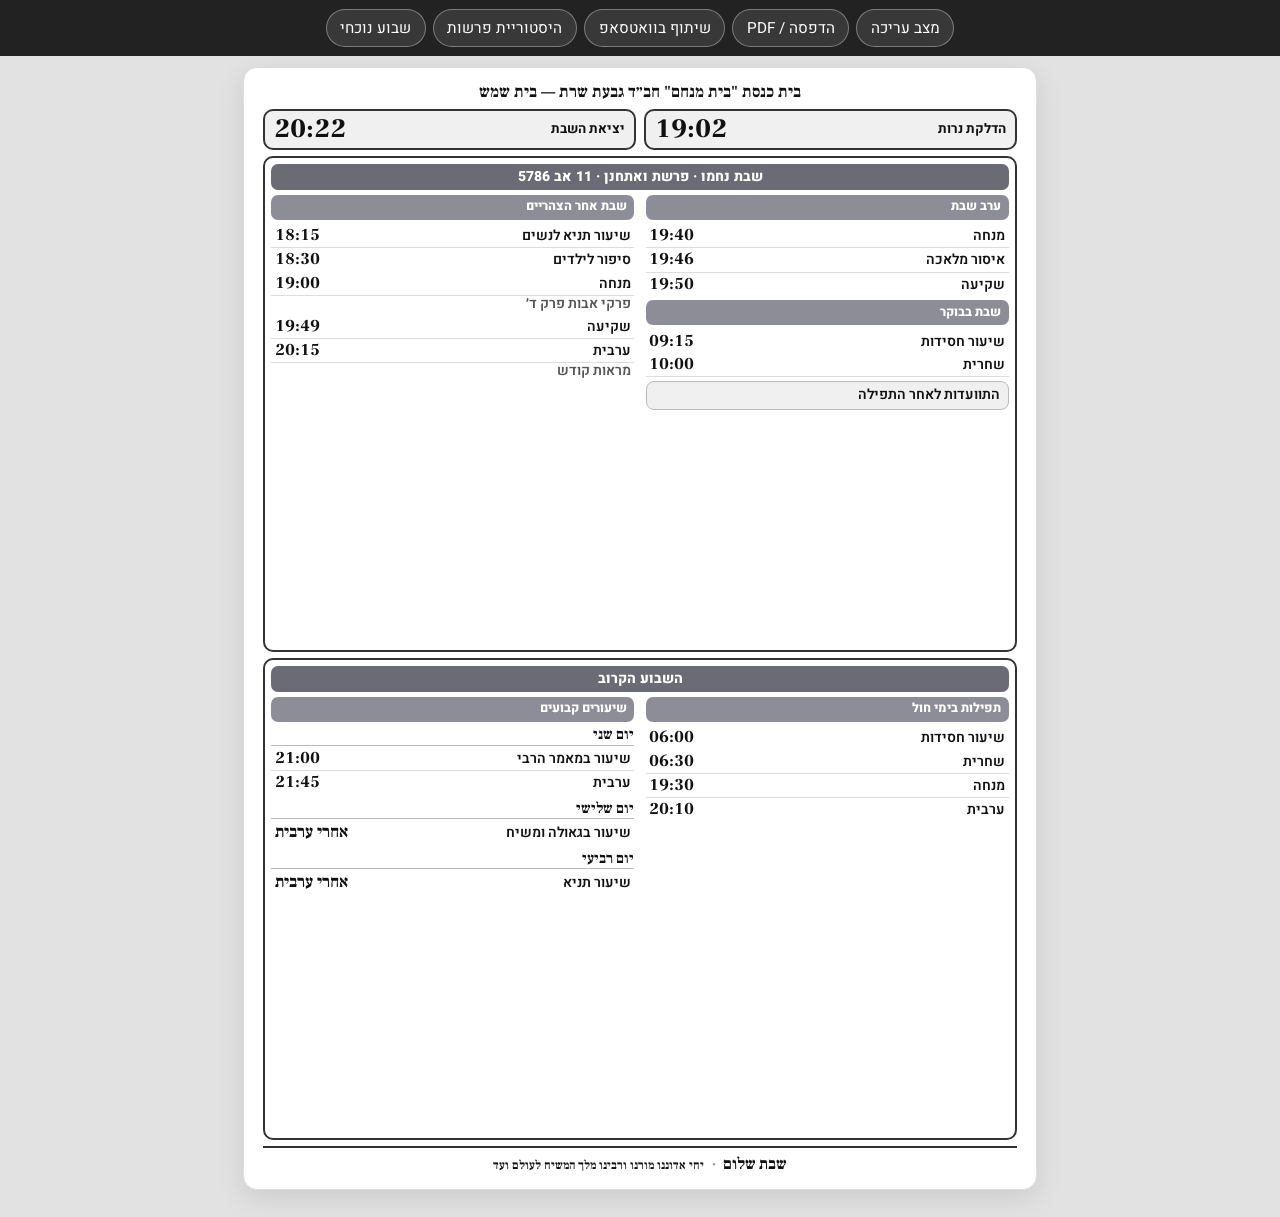
==== commit ee49be51: "Fix zmanim rules from printed bulletin: Hebcal in/out, rounded prayers Learn from this week’s printe" ====
--- a/index.html
+++ b/index.html
@@ -10,7 +10,7 @@
     />
     <title>עלון שבת | בית מנחם</title>
     <link rel="icon" href="./favicon.svg" type="image/svg+xml" />
-    <link rel="stylesheet" href="./css/styles.css?v=18" />
+    <link rel="stylesheet" href="./css/styles.css?v=19" />
     <script>
       // GitHub project Pages needs a trailing slash so ./js and ./css resolve correctly.
       (function ensureTrailingSlash() {
@@ -117,6 +117,6 @@
 
     <div id="toast" hidden></div>
 
-    <script type="module" src="./js/app.js?v=18"></script>
+    <script type="module" src="./js/app.js?v=19"></script>
   </body>
 </html>
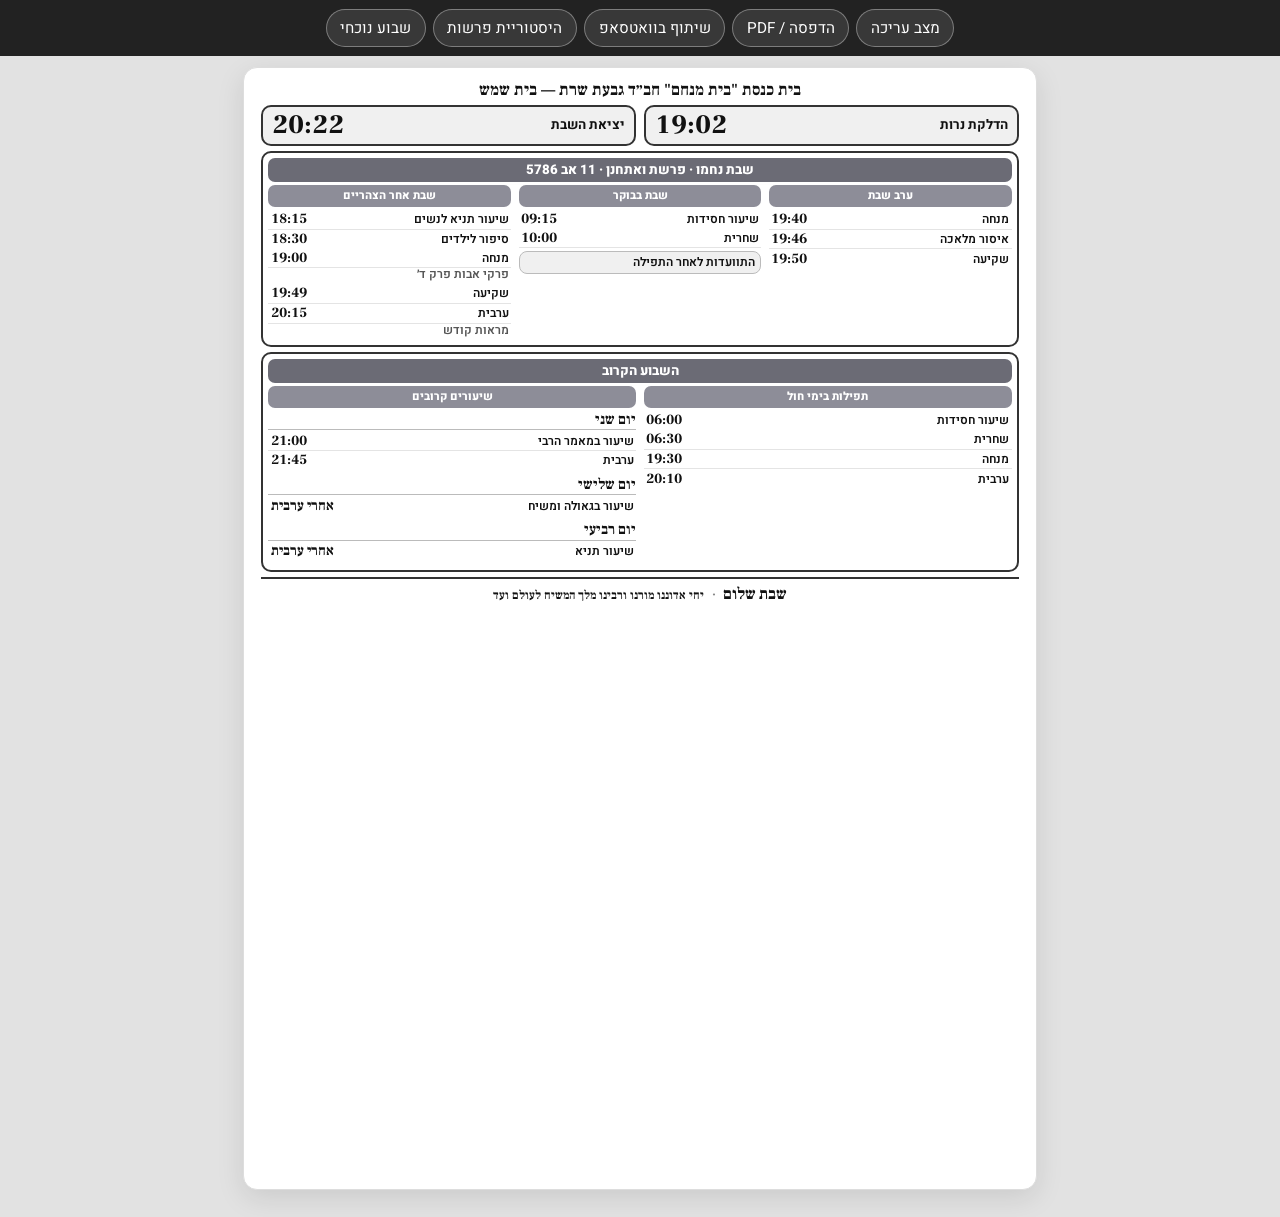
==== commit 3d76aad5: "Dense 3-column Shabbat layout so print never clips text - Shabbat board: ערב שבת | בוקר | אחר הצהריי" ====
--- a/index.html
+++ b/index.html
@@ -10,7 +10,7 @@
     />
     <title>עלון שבת | בית מנחם</title>
     <link rel="icon" href="./favicon.svg" type="image/svg+xml" />
-    <link rel="stylesheet" href="./css/styles.css?v=19" />
+    <link rel="stylesheet" href="./css/styles.css?v=20" />
     <script>
       // GitHub project Pages needs a trailing slash so ./js and ./css resolve correctly.
       (function ensureTrailingSlash() {
@@ -61,12 +61,14 @@
 
           <div class="messages-wrap" id="important-messages"></div>
 
-          <section class="board" aria-label="זמני השבת">
+          <section class="board board-shabbat" aria-label="זמני השבת">
             <div class="band band-main" id="week-title">השבת</div>
-            <div class="cols">
+            <div class="cols cols-3">
               <div class="col">
                 <div class="band band-sub">ערב שבת</div>
                 <div class="schedule" id="friday-schedule"></div>
+              </div>
+              <div class="col">
                 <div class="band band-sub">שבת בבוקר</div>
                 <div class="schedule" id="morning-schedule"></div>
               </div>
@@ -79,15 +81,15 @@
 
           <div class="messages-wrap" id="messages-mid"></div>
 
-          <section class="board" aria-label="השבוע הקרוב">
+          <section class="board board-week" aria-label="השבוע הקרוב">
             <div class="band band-main" id="next-week-title">השבוע הקרוב</div>
-            <div class="cols">
+            <div class="cols cols-2">
               <div class="col">
                 <div class="band band-sub">תפילות בימי חול</div>
                 <div class="schedule" id="weekday-schedule"></div>
               </div>
               <div class="col">
-                <div class="band band-sub">שיעורים קבועים</div>
+                <div class="band band-sub">שיעורים קרובים</div>
                 <div class="lessons" id="fixed-lessons"></div>
               </div>
             </div>
@@ -117,6 +119,6 @@
 
     <div id="toast" hidden></div>
 
-    <script type="module" src="./js/app.js?v=19"></script>
+    <script type="module" src="./js/app.js?v=20"></script>
   </body>
 </html>
--- a/css/styles.css
+++ b/css/styles.css
@@ -129,12 +129,17 @@
   border: 1px solid #c8c8c8;
   border-radius: var(--radius-sheet);
   box-shadow: 0 8px 28px rgba(0, 0, 0, 0.1);
-  padding: calc(4mm * var(--u)) calc(5mm * var(--u));
+  padding: calc(3.5mm * var(--u)) calc(4.5mm * var(--u));
   display: flex;
   flex-direction: column;
-  gap: calc(1.6mm * var(--u));
+  gap: calc(1.2mm * var(--u));
   overflow: hidden;
-  font-size: calc(10.5pt * var(--u));
+  font-size: calc(10pt * var(--u));
+}
+
+/* בזמן מדידת התאמה — לא לחתוך, כדי ש־scrollHeight ישקף את כל התוכן */
+body.fit-measure .sheet {
+  overflow: visible !important;
 }
 
 /* אורחים / צפייה רגילה: אותו מראה כמו הדפסה (בלי מסגרת כהה) */
@@ -208,10 +213,10 @@
   border: 2.5px solid var(--shabbat);
   border-radius: var(--radius-card);
   background: var(--shabbat-soft);
-  padding: calc(2mm * var(--u)) calc(3mm * var(--u));
+  padding: calc(1.4mm * var(--u)) calc(2mm * var(--u));
   display: flex;
   flex-direction: column;
-  gap: calc(1.4mm * var(--u));
+  gap: calc(1mm * var(--u));
 }
 
 .message-group.is-empty {
@@ -309,46 +314,56 @@
 .board {
   border: 2px solid #333;
   border-radius: var(--radius-card);
-  padding: calc(1.6mm * var(--u));
+  padding: calc(1.4mm * var(--u));
   display: flex;
   flex-direction: column;
-  gap: calc(1.2mm * var(--u));
-  flex: 1 1 auto;
+  gap: calc(1mm * var(--u));
+  /* לא למתוח ריק — תוכן צפוף מלמעלה, בלי שטח לבן מיותר */
+  flex: 0 0 auto;
   min-height: 0;
-  overflow: hidden;
+  overflow: visible;
 }
 
 .cols {
   display: grid;
+  gap: calc(2mm * var(--u));
+  align-content: start;
+  align-items: start;
+}
+
+.cols-3 {
+  grid-template-columns: 1fr 1fr 1fr;
+}
+
+.cols-2 {
   grid-template-columns: 1fr 1fr;
-  gap: calc(3mm * var(--u));
-  align-content: start;
 }
 
 .col {
   display: flex;
   flex-direction: column;
-  gap: calc(1.2mm * var(--u));
+  gap: calc(0.8mm * var(--u));
   min-width: 0;
 }
 
 .band {
   font-weight: 800;
   color: #fff;
-  padding: calc(1.2mm * var(--u)) calc(2mm * var(--u));
-  line-height: 1.25;
+  padding: calc(1mm * var(--u)) calc(1.6mm * var(--u));
+  line-height: 1.2;
   border-radius: var(--radius-band);
 }
 
 .band-main {
-  font-size: calc(10.5pt * var(--u));
+  font-size: calc(10pt * var(--u));
   text-align: center;
   background: var(--band-main);
 }
 
 .band-sub {
-  font-size: calc(9.5pt * var(--u));
+  font-size: calc(8.5pt * var(--u));
   background: var(--band-sub);
+  text-align: center;
 }
 
 .schedule {
@@ -356,13 +371,14 @@
   flex-direction: column;
 }
 
+/* שורה צפופה: תווית … שעה — בלי רווח לבן גדול באמצע */
 .row {
   display: grid;
-  grid-template-columns: 1fr auto;
-  gap: calc(2mm * var(--u));
+  grid-template-columns: minmax(0, 1fr) auto;
+  column-gap: calc(1mm * var(--u));
   align-items: baseline;
-  padding: calc(0.8mm * var(--u)) 1mm;
-  border-bottom: 1px solid #ddd;
+  padding: calc(0.55mm * var(--u)) 0.6mm;
+  border-bottom: 1px solid #e4e4e4;
 }
 
 .row:last-child {
@@ -371,19 +387,23 @@
 
 .row-label {
   font-weight: 600;
-  font-size: calc(10.5pt * var(--u));
+  font-size: calc(9pt * var(--u));
   line-height: 1.15;
+  overflow: hidden;
+  text-overflow: ellipsis;
+  white-space: nowrap;
 }
 
 .row-time {
   font-family: var(--font-display);
   font-weight: 800;
-  font-size: calc(12.5pt * var(--u));
+  font-size: calc(10.5pt * var(--u));
   line-height: 1;
   direction: ltr;
   text-align: left;
   font-variant-numeric: tabular-nums;
-  min-width: 3.2rem;
+  min-width: 2.4rem;
+  flex: 0 0 auto;
 }
 
 .row.highlight-line {
@@ -391,14 +411,21 @@
   background: var(--soft);
   border: 1px solid #bbb;
   border-radius: var(--radius-row);
-  margin-top: 1mm;
-  padding: calc(1.5mm * var(--u)) calc(2mm * var(--u));
+  margin-top: 0.6mm;
+  padding: calc(1mm * var(--u)) calc(1.4mm * var(--u));
+}
+
+.row.highlight-line .row-label,
+.row.sub-note .row-label {
+  white-space: normal;
+  overflow: visible;
+  text-overflow: unset;
 }
 
 .row.sub-note {
   grid-template-columns: 1fr;
   color: var(--muted);
-  font-size: calc(9.5pt * var(--u));
+  font-size: calc(8pt * var(--u));
   border-bottom: 0;
   padding-top: 0;
 }
@@ -916,9 +943,18 @@
     text-align: center;
   }
 
-  .cols {
+  .cols,
+  .cols-3,
+  .cols-2 {
     grid-template-columns: 1fr;
     gap: 3vw;
+  }
+
+  .row-label {
+    white-space: normal;
+    overflow: visible;
+    text-overflow: unset;
+    font-size: 1.05rem;
   }
 
   .band-main {
@@ -1030,7 +1066,9 @@
   text-align: center !important;
 }
 
-body.capture-phone .cols {
+body.capture-phone .cols,
+body.capture-phone .cols-3,
+body.capture-phone .cols-2 {
   grid-template-columns: 1fr !important;
   gap: 14px !important;
 }
@@ -1108,17 +1146,30 @@
     height: 297mm !important;
     max-height: 297mm !important;
     margin: 0 !important;
-    padding: calc(4mm * var(--u)) calc(5mm * var(--u)) !important;
+    padding: calc(3.5mm * var(--u)) calc(4.5mm * var(--u)) !important;
     border: 0 !important;
     border-radius: 0 !important;
     box-shadow: none !important;
     background: #fff !important;
     overflow: hidden !important;
-    gap: calc(1.6mm * var(--u)) !important;
-    font-size: calc(10.5pt * var(--u)) !important;
+    gap: calc(1.2mm * var(--u)) !important;
+    font-size: calc(10pt * var(--u)) !important;
     page-break-after: avoid !important;
     page-break-inside: avoid !important;
     break-inside: avoid !important;
+  }
+
+  .cols-3 {
+    grid-template-columns: 1fr 1fr 1fr !important;
+  }
+
+  .cols-2 {
+    grid-template-columns: 1fr 1fr !important;
+  }
+
+  .board {
+    flex: 0 0 auto !important;
+    overflow: visible !important;
   }
 
   .board,
